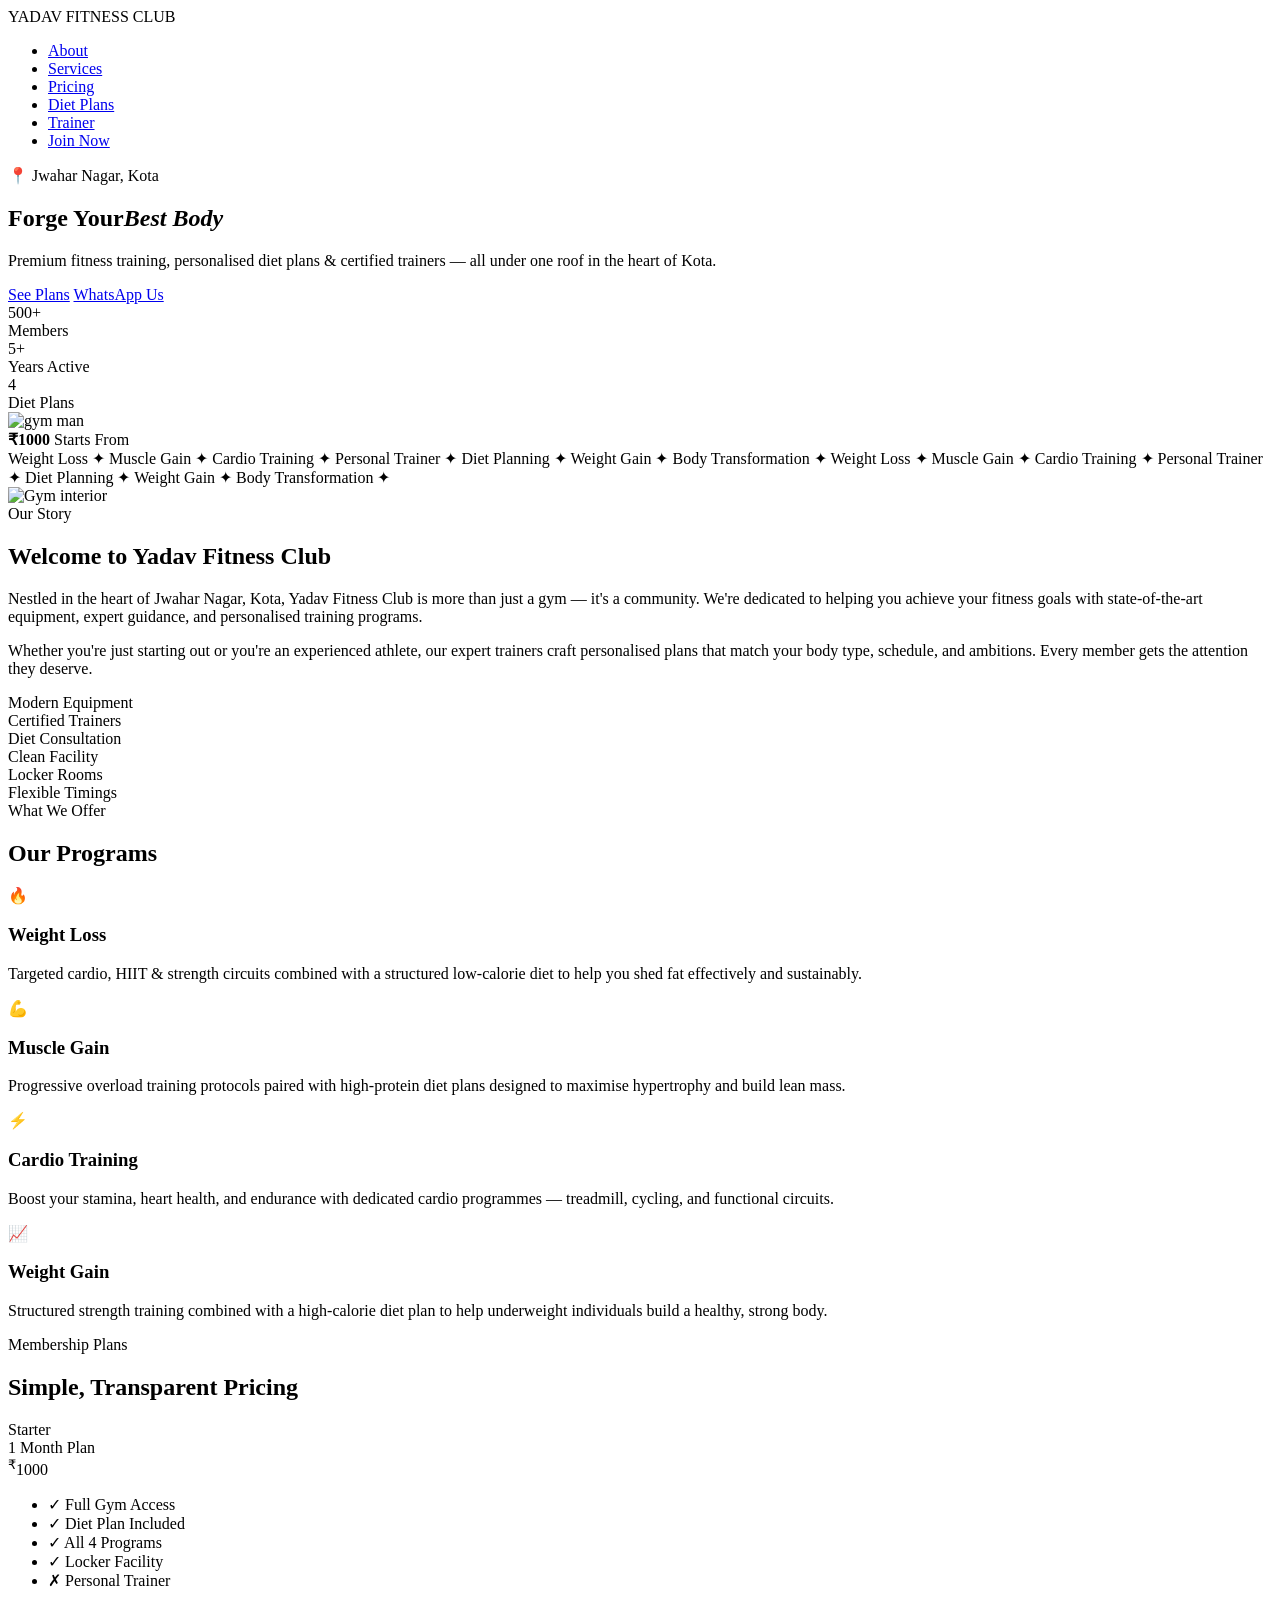
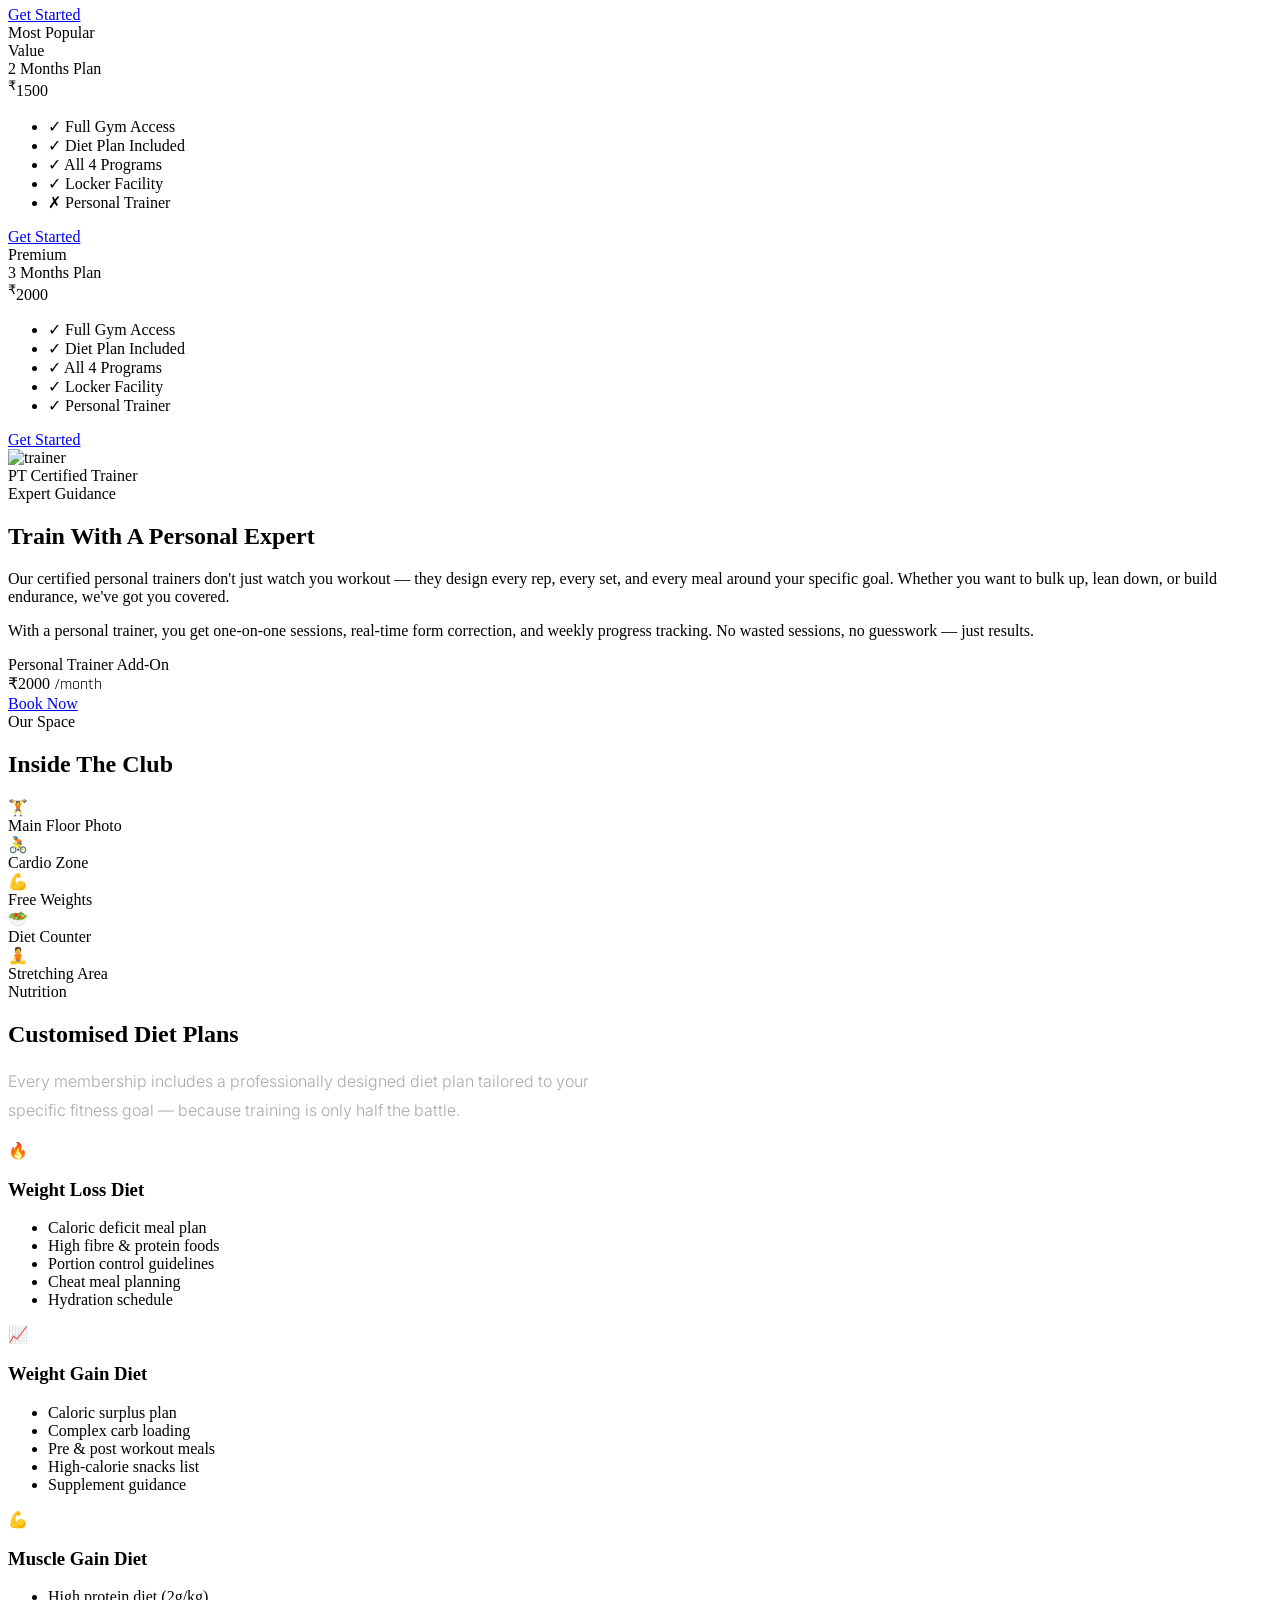
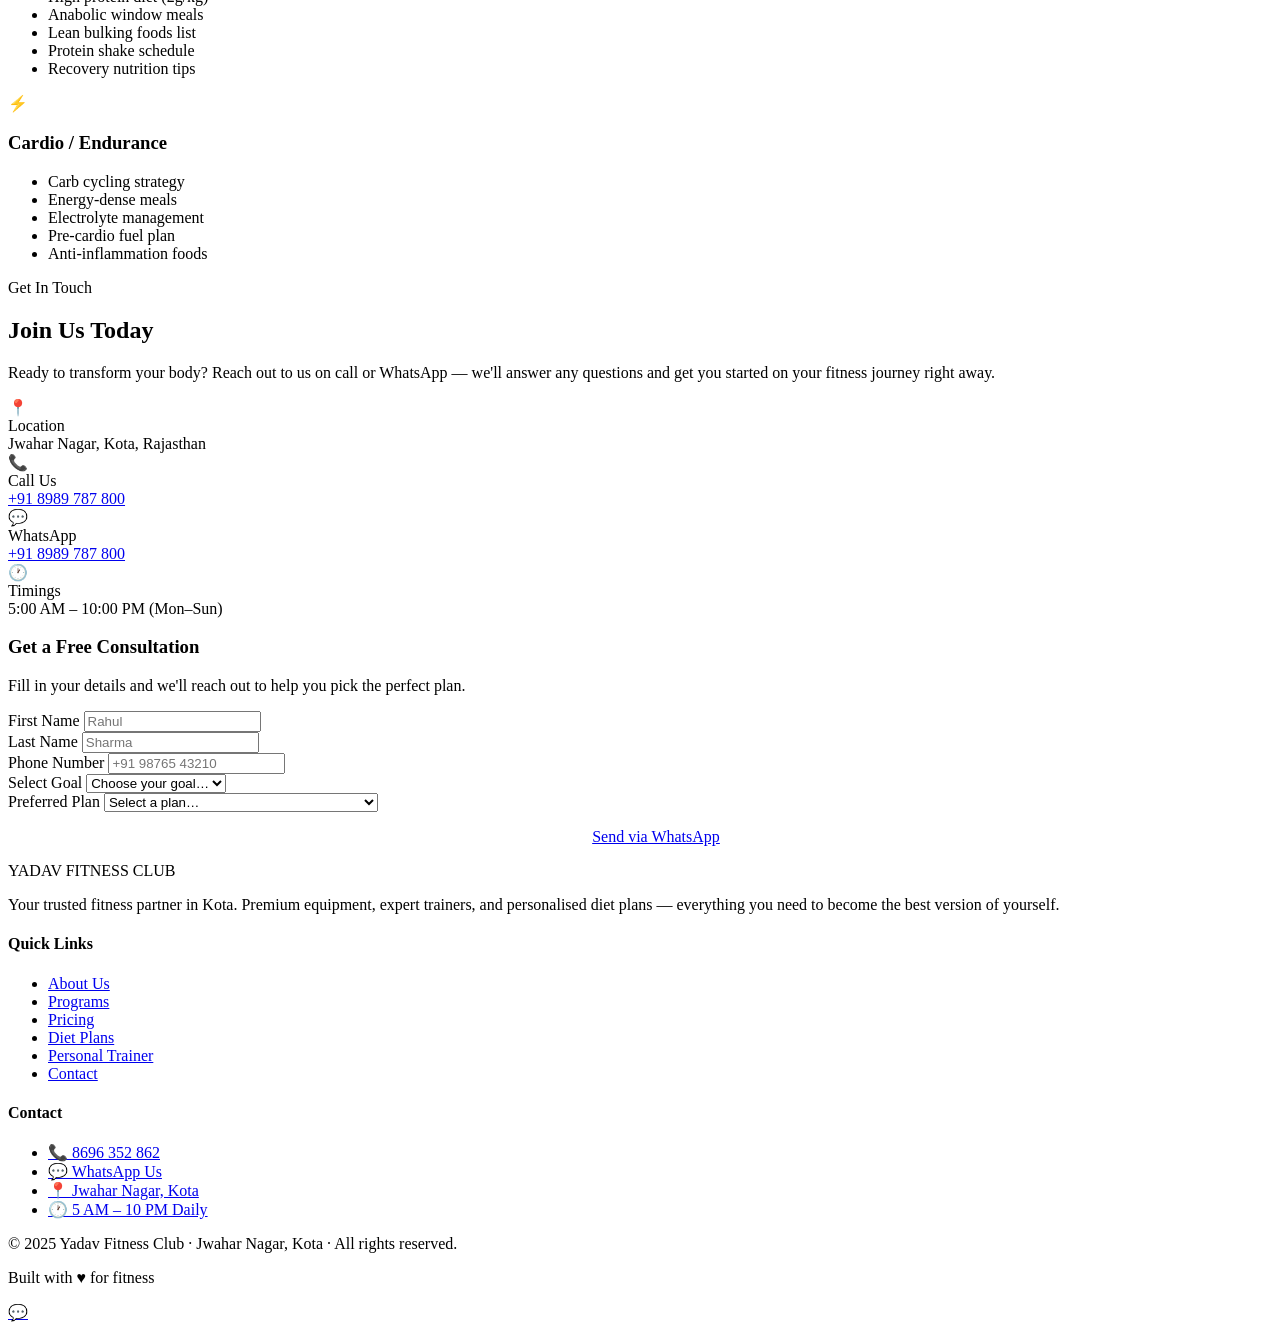
==== index.html @ 01979842 "Rename gym2/index.html to index.html" ====
<!DOCTYPE html>
<html lang="en">

<head>
    <meta charset="UTF-8" />
    <meta name="viewport" content="width=device-width, initial-scale=1.0" />
    <title>Yadav Fitness Club – Jwahar Nagar, Kota</title>
    <link
        href="https://fonts.googleapis.com/css2?family=Bebas+Neue&family=Rajdhani:wght@400;500;600;700&family=Inter:wght@300;400;500&display=swap"
        rel="stylesheet" />
    <link rel="stylesheet" href="style.css">
</head>

<body>

    <!-- NAV -->
    <nav>
        <div class="logo">YADAV <span>FITNESS</span> CLUB</div>
        <ul>
            <li><a href="#about">About</a></li>
            <li><a href="#services">Services</a></li>
            <li><a href="#pricing">Pricing</a></li>
            <li><a href="#diet">Diet Plans</a></li>
            <li><a href="#trainer">Trainer</a></li>
            <li><a href="#contact" class="nav-cta">Join Now</a></li>
        </ul>
    </nav>

    <!-- HERO -->
    <section id="hero">
        <div class="hero-bg"></div>
        <div class="hero-grid-lines"></div>

        <div class="hero-left">
            <div class="hero-tag">📍 Jwahar Nagar, Kota</div>
            <h1>Forge Your<em>Best Body</em></h1>
            <p class="hero-sub">Premium fitness training, personalised diet plans & certified trainers — all under one
                roof in the heart of Kota.</p>
            <div class="hero-btns">
                <a href="#pricing" class="btn-primary">See Plans</a>
                <a href="https://wa.me/918696352862" target="_blank" class="btn-ghost">WhatsApp Us</a>
            </div>
            <div class="hero-stats">
                <div>
                    <div class="stat-num">500+</div>
                    <div class="stat-label">Members</div>
                </div>
                <div>
                    <div class="stat-num">5+</div>
                    <div class="stat-label">Years Active</div>
                </div>
                <div>
                    <div class="stat-num">4</div>
                    <div class="stat-label">Diet Plans</div>
                </div>
            </div>
        </div>

        <div class="hero-right">
            <div class="hero-img-wrap">
                <div class="placeholder-img">
                    <!-- <div class="placeholder-icon">🏋️</div> -->
                    <div class="placeholder-text">
                        <img src="hero.jpg" alt="gym man">
                    </div>
                </div>
                <div class="img-badge">
                    <strong>₹1000</strong>
                    <span>Starts From</span>
                </div>
            </div>
        </div>
    </section>

    <!-- MARQUEE -->
    <div class="marquee-bar">
        <div class="marquee-inner">
            <span class="marquee-item">Weight Loss <span class="marquee-sep">✦</span></span>
            <span class="marquee-item">Muscle Gain <span class="marquee-sep">✦</span></span>
            <span class="marquee-item">Cardio Training <span class="marquee-sep">✦</span></span>
            <span class="marquee-item">Personal Trainer <span class="marquee-sep">✦</span></span>
            <span class="marquee-item">Diet Planning <span class="marquee-sep">✦</span></span>
            <span class="marquee-item">Weight Gain <span class="marquee-sep">✦</span></span>
            <span class="marquee-item">Body Transformation <span class="marquee-sep">✦</span></span>
            <!-- duplicate for seamless loop -->
            <span class="marquee-item">Weight Loss <span class="marquee-sep">✦</span></span>
            <span class="marquee-item">Muscle Gain <span class="marquee-sep">✦</span></span>
            <span class="marquee-item">Cardio Training <span class="marquee-sep">✦</span></span>
            <span class="marquee-item">Personal Trainer <span class="marquee-sep">✦</span></span>
            <span class="marquee-item">Diet Planning <span class="marquee-sep">✦</span></span>
            <span class="marquee-item">Weight Gain <span class="marquee-sep">✦</span></span>
            <span class="marquee-item">Body Transformation <span class="marquee-sep">✦</span></span>
        </div>
    </div>

    <!-- ABOUT -->
    <section id="about">
        <div class="about-grid">
            <div class="about-img">
                <div class="about-accent"></div>
                <div class="about-placeholder">
                    <!-- <div class="placeholder-icon">🏆</div> -->
                    <div class="placeholder-text">
                        <img src="int1.jpg" alt="Gym interior">
                    </div>
                </div>
            </div>
            <div class="about-text">
                <span class="section-tag">Our Story</span>
                <h2 class="section-title">Welcome to <span>Yadav</span> Fitness Club</h2>
                <div class="divider"></div>
                <p>Nestled in the heart of Jwahar Nagar, Kota, Yadav Fitness Club is more than just a gym — it's a
                    community. We're dedicated to helping you achieve your fitness goals with state-of-the-art
                    equipment, expert guidance, and personalised training programs.</p>
                <p>Whether you're just starting out or you're an experienced athlete, our expert trainers craft
                    personalised plans that match your body type, schedule, and ambitions. Every member gets the
                    attention they deserve.</p>
                <div class="about-features">
                    <div class="feature-item">
                        <div class="feature-dot"></div><span>Modern Equipment</span>
                    </div>
                    <div class="feature-item">
                        <div class="feature-dot"></div><span>Certified Trainers</span>
                    </div>
                    <div class="feature-item">
                        <div class="feature-dot"></div><span>Diet Consultation</span>
                    </div>
                    <div class="feature-item">
                        <div class="feature-dot"></div><span>Clean Facility</span>
                    </div>
                    <div class="feature-item">
                        <div class="feature-dot"></div><span>Locker Rooms</span>
                    </div>
                    <div class="feature-item">
                        <div class="feature-dot"></div><span>Flexible Timings</span>
                    </div>
                </div>
            </div>
        </div>
    </section>

    <!-- SERVICES -->
    <section id="services">
        <div class="services-header">
            <span class="section-tag">What We Offer</span>
            <h2 class="section-title">Our <span>Programs</span></h2>
            <div class="divider"></div>
        </div>
        <div class="services-grid">
            <div class="service-card">
                <div class="service-icon">🔥</div>
                <h3>Weight Loss</h3>
                <p>Targeted cardio, HIIT & strength circuits combined with a structured low-calorie diet to help you
                    shed fat effectively and sustainably.</p>
            </div>
            <div class="service-card">
                <div class="service-icon">💪</div>
                <h3>Muscle Gain</h3>
                <p>Progressive overload training protocols paired with high-protein diet plans designed to maximise
                    hypertrophy and build lean mass.</p>
            </div>
            <div class="service-card">
                <div class="service-icon">⚡</div>
                <h3>Cardio Training</h3>
                <p>Boost your stamina, heart health, and endurance with dedicated cardio programmes — treadmill,
                    cycling, and functional circuits.</p>
            </div>
            <div class="service-card">
                <div class="service-icon">📈</div>
                <h3>Weight Gain</h3>
                <p>Structured strength training combined with a high-calorie diet plan to help underweight individuals
                    build a healthy, strong body.</p>
            </div>
        </div>
    </section>

    <!-- PRICING -->
    <section id="pricing">
        <div class="pricing-header">
            <span class="section-tag">Membership Plans</span>
            <h2 class="section-title">Simple, <span>Transparent</span> Pricing</h2>
            <div class="divider"></div>
        </div>
        <div class="pricing-grid">

            <!-- 1 Month -->
            <div class="price-card">
                <div class="plan-name">Starter</div>
                <div class="plan-duration">1 Month Plan</div>
                <div class="plan-price"><sup>₹</sup>1000</div>
                <div class="plan-divider"></div>
                <ul class="plan-features">
                    <li><span class="check">✓</span> Full Gym Access</li>
                    <li><span class="check">✓</span> Diet Plan Included</li>
                    <li><span class="check">✓</span> All 4 Programs</li>
                    <li><span class="check">✓</span> Locker Facility</li>
                    <li><span class="cross">✗</span> Personal Trainer</li>
                </ul>
                <a href="https://wa.me/918696352862?text=Hi%2C%20I%20want%20to%20join%20the%201%20Month%20plan"
                    target="_blank" class="plan-btn plan-btn-ghost">Get Started</a>
            </div>

            <!-- 2 Months - Featured -->
            <div class="price-card featured">
                <div class="popular-badge">Most Popular</div>
                <div class="plan-name">Value</div>
                <div class="plan-duration">2 Months Plan</div>
                <div class="plan-price"><sup>₹</sup>1500</div>
                <div class="plan-divider"></div>
                <ul class="plan-features">
                    <li><span class="check">✓</span> Full Gym Access</li>
                    <li><span class="check">✓</span> Diet Plan Included</li>
                    <li><span class="check">✓</span> All 4 Programs</li>
                    <li><span class="check">✓</span> Locker Facility</li>
                    <li><span class="cross">✗</span> Personal Trainer</li>
                </ul>
                <a href="https://wa.me/918696352862?text=Hi%2C%20I%20want%20to%20join%20the%202%20Month%20plan"
                    target="_blank" class="plan-btn plan-btn-primary">Get Started</a>
            </div>

            <!-- 3 Months -->
            <div class="price-card">
                <div class="plan-name">Premium</div>
                <div class="plan-duration">3 Months Plan</div>
                <div class="plan-price"><sup>₹</sup>2000</div>
                <div class="plan-divider"></div>
                <ul class="plan-features">
                    <li><span class="check">✓</span> Full Gym Access</li>
                    <li><span class="check">✓</span> Diet Plan Included</li>
                    <li><span class="check">✓</span> All 4 Programs</li>
                    <li><span class="check">✓</span> Locker Facility</li>
                    <li><span class="check">✓</span> Personal Trainer</li>
                </ul>
                <a href="https://wa.me/918696352862?text=Hi%2C%20I%20want%20to%20join%20the%203%20Month%20plan"
                    target="_blank" class="plan-btn plan-btn-ghost">Get Started</a>
            </div>

        </div>
    </section>

    <!-- TRAINER -->
    <section id="trainer">
        <div class="trainer-grid">
            <div>
                <div class="trainer-placeholder">
                    <!-- <div class="placeholder-icon">👤</div> -->
                    <div class="placeholder-text">
                        <img src="trainer1.jpg" alt="trainer">
                    </div>
                    <div class="trainer-badge">
                        <span class="num">PT</span>
                        <span class="lbl">Certified Trainer</span>
                    </div>
                </div>
            </div>
            <div class="trainer-info">
                <span class="section-tag">Expert Guidance</span>
                <h2 class="section-title">Train With A <span>Personal</span> Expert</h2>
                <div class="divider"></div>
                <p>Our certified personal trainers don't just watch you workout — they design every rep, every set, and
                    every meal around your specific goal. Whether you want to bulk up, lean down, or build endurance,
                    we've got you covered.</p>
                <p>With a personal trainer, you get one-on-one sessions, real-time form correction, and weekly progress
                    tracking. No wasted sessions, no guesswork — just results.</p>
                <div class="trainer-price-box">
                    <div>
                        <div class="lbl">Personal Trainer Add-On</div>
                        <div class="price">₹2000 <span
                                style="font-size:1rem;color:var(--muted);font-family:'Rajdhani'">/month</span></div>
                    </div>
                    <a href="https://wa.me/918696352862?text=Hi%2C%20I%20want%20a%20personal%20trainer" target="_blank"
                        class="btn-primary">Book Now</a>
                </div>
            </div>
        </div>
    </section>

    <!-- GALLERY -->
    <section id="gallery">
        <div class="gallery-header">
            <span class="section-tag">Our Space</span>
            <h2 class="section-title">Inside The <span>Club</span></h2>
            <div class="divider"></div>
        </div>
        <div class="gallery-grid">
            <div class="gallery-item">
                <div class="gallery-overlay"></div>
                <div class="placeholder-icon">🏋️</div>
                <div class="placeholder-text">Main Floor Photo</div>
            </div>
            <div class="gallery-item">
                <div class="placeholder-icon">🚴</div>
                <div class="placeholder-text">Cardio Zone</div>
            </div>
            <div class="gallery-item">
                <div class="placeholder-icon">💪</div>
                <div class="placeholder-text">Free Weights</div>
            </div>
            <div class="gallery-item">
                <div class="placeholder-icon">🥗</div>
                <div class="placeholder-text">Diet Counter</div>
            </div>
            <div class="gallery-item">
                <div class="placeholder-icon">🧘</div>
                <div class="placeholder-text">Stretching Area</div>
            </div>
        </div>
    </section>

    <!-- DIET PLANS -->
    <section id="diet">
        <span class="section-tag">Nutrition</span>
        <h2 class="section-title">Customised <span>Diet Plans</span></h2>
        <div class="divider"></div>
        <p style="font-family:'Inter';font-weight:300;color:#aaa;max-width:600px;line-height:1.8;">Every membership
            includes a professionally designed diet plan tailored to your specific fitness goal — because training is
            only half the battle.</p>
        <div class="diet-grid">
            <div class="diet-card">
                <div class="diet-icon">🔥</div>
                <h3>Weight Loss Diet</h3>
                <ul>
                    <li>Caloric deficit meal plan</li>
                    <li>High fibre & protein foods</li>
                    <li>Portion control guidelines</li>
                    <li>Cheat meal planning</li>
                    <li>Hydration schedule</li>
                </ul>
            </div>
            <div class="diet-card">
                <div class="diet-icon">📈</div>
                <h3>Weight Gain Diet</h3>
                <ul>
                    <li>Caloric surplus plan</li>
                    <li>Complex carb loading</li>
                    <li>Pre & post workout meals</li>
                    <li>High-calorie snacks list</li>
                    <li>Supplement guidance</li>
                </ul>
            </div>
            <div class="diet-card">
                <div class="diet-icon">💪</div>
                <h3>Muscle Gain Diet</h3>
                <ul>
                    <li>High protein diet (2g/kg)</li>
                    <li>Anabolic window meals</li>
                    <li>Lean bulking foods list</li>
                    <li>Protein shake schedule</li>
                    <li>Recovery nutrition tips</li>
                </ul>
            </div>
            <div class="diet-card">
                <div class="diet-icon">⚡</div>
                <h3>Cardio / Endurance</h3>
                <ul>
                    <li>Carb cycling strategy</li>
                    <li>Energy-dense meals</li>
                    <li>Electrolyte management</li>
                    <li>Pre-cardio fuel plan</li>
                    <li>Anti-inflammation foods</li>
                </ul>
            </div>
        </div>
    </section>

    <!-- CONTACT -->
    <section id="contact">
        <div class="contact-grid">
            <div class="contact-info">
                <span class="section-tag">Get In Touch</span>
                <h2 class="section-title">Join Us <span>Today</span></h2>
                <div class="divider"></div>
                <p>Ready to transform your body? Reach out to us on call or WhatsApp — we'll answer any questions and
                    get you started on your fitness journey right away.</p>
                <div class="contact-items">
                    <div class="contact-item">
                        <div class="contact-icon-box">📍</div>
                        <div class="contact-item-text">
                            <div class="label">Location</div>
                            <div class="value">Jwahar Nagar, Kota, Rajasthan</div>
                        </div>
                    </div>
                    <div class="contact-item">
                        <div class="contact-icon-box">📞</div>
                        <div class="contact-item-text">
                            <div class="label">Call Us</div>
                            <div class="value"><a href="tel:+918696352862">+91 8989 787 800</a></div>
                        </div>
                    </div>
                    <div class="contact-item">
                        <div class="contact-icon-box">💬</div>
                        <div class="contact-item-text">
                            <div class="label">WhatsApp</div>
                            <div class="value"><a href="https://wa.me/918696352862" target="_blank">+91 8989 787 800</a>
                            </div>
                        </div>
                    </div>
                    <div class="contact-item">
                        <div class="contact-icon-box">🕐</div>
                        <div class="contact-item-text">
                            <div class="label">Timings</div>
                            <div class="value">5:00 AM – 10:00 PM (Mon–Sun)</div>
                        </div>
                    </div>
                </div>
            </div>

            <div class="cta-box">
                <h3>Get a Free Consultation</h3>
                <p>Fill in your details and we'll reach out to help you pick the perfect plan.</p>
                <div class="form-row">
                    <div class="form-group">
                        <label>First Name</label>
                        <input type="text" placeholder="Rahul" />
                    </div>
                    <div class="form-group">
                        <label>Last Name</label>
                        <input type="text" placeholder="Sharma" />
                    </div>
                </div>
                <div class="form-group">
                    <label>Phone Number</label>
                    <input type="tel" placeholder="+91 98765 43210" />
                </div>
                <div class="form-group">
                    <label>Select Goal</label>
                    <select>
                        <option value="">Choose your goal…</option>
                        <option>Weight Loss</option>
                        <option>Weight Gain</option>
                        <option>Muscle Gain</option>
                        <option>Cardio / Endurance</option>
                        <option>General Fitness</option>
                    </select>
                </div>
                <div class="form-group">
                    <label>Preferred Plan</label>
                    <select>
                        <option value="">Select a plan…</option>
                        <option>1 Month — ₹1000</option>
                        <option>2 Months — ₹1500</option>
                        <option>3 Months — ₹2000 (with Personal Trainer)</option>
                    </select>
                </div>
                <a href="https://wa.me/918696352862?text=Hi%2C%20I%20want%20a%20free%20consultation%20at%20Yadav%20Fitness%20Club"
                    target="_blank" class="btn-primary"
                    style="width:100%;text-align:center;display:block;padding:16px;">Send via WhatsApp</a>
            </div>
        </div>
    </section>

    <!-- FOOTER -->
    <footer>
        <div class="footer-grid">
            <div class="footer-brand">
                <span class="logo">YADAV <span>FITNESS</span> CLUB</span>
                <p>Your trusted fitness partner in Kota. Premium equipment, expert trainers, and personalised diet plans
                    — everything you need to become the best version of yourself.</p>
            </div>
            <div class="footer-col">
                <h4>Quick Links</h4>
                <ul>
                    <li><a href="#about">About Us</a></li>
                    <li><a href="#services">Programs</a></li>
                    <li><a href="#pricing">Pricing</a></li>
                    <li><a href="#diet">Diet Plans</a></li>
                    <li><a href="#trainer">Personal Trainer</a></li>
                    <li><a href="#contact">Contact</a></li>
                </ul>
            </div>
            <div class="footer-col">
                <h4>Contact</h4>
                <ul>
                    <li><a href="tel:+918696352862">📞 8696 352 862</a></li>
                    <li><a href="https://wa.me/918696352862" target="_blank">💬 WhatsApp Us</a></li>
                    <li><a href="#">📍 Jwahar Nagar, Kota</a></li>
                    <li><a href="#">🕐 5 AM – 10 PM Daily</a></li>
                </ul>
            </div>
        </div>
        <div class="footer-bottom">
            <p>© 2025 Yadav Fitness Club · Jwahar Nagar, Kota · All rights reserved.</p>
            <p>Built with <span>♥</span> for fitness</p>
        </div>
    </footer>

    <!-- WhatsApp Float Button -->
    <a href="https://wa.me/918696352862" target="_blank" class="whatsapp-btn" title="Chat on WhatsApp">💬</a>

</body>

</html>
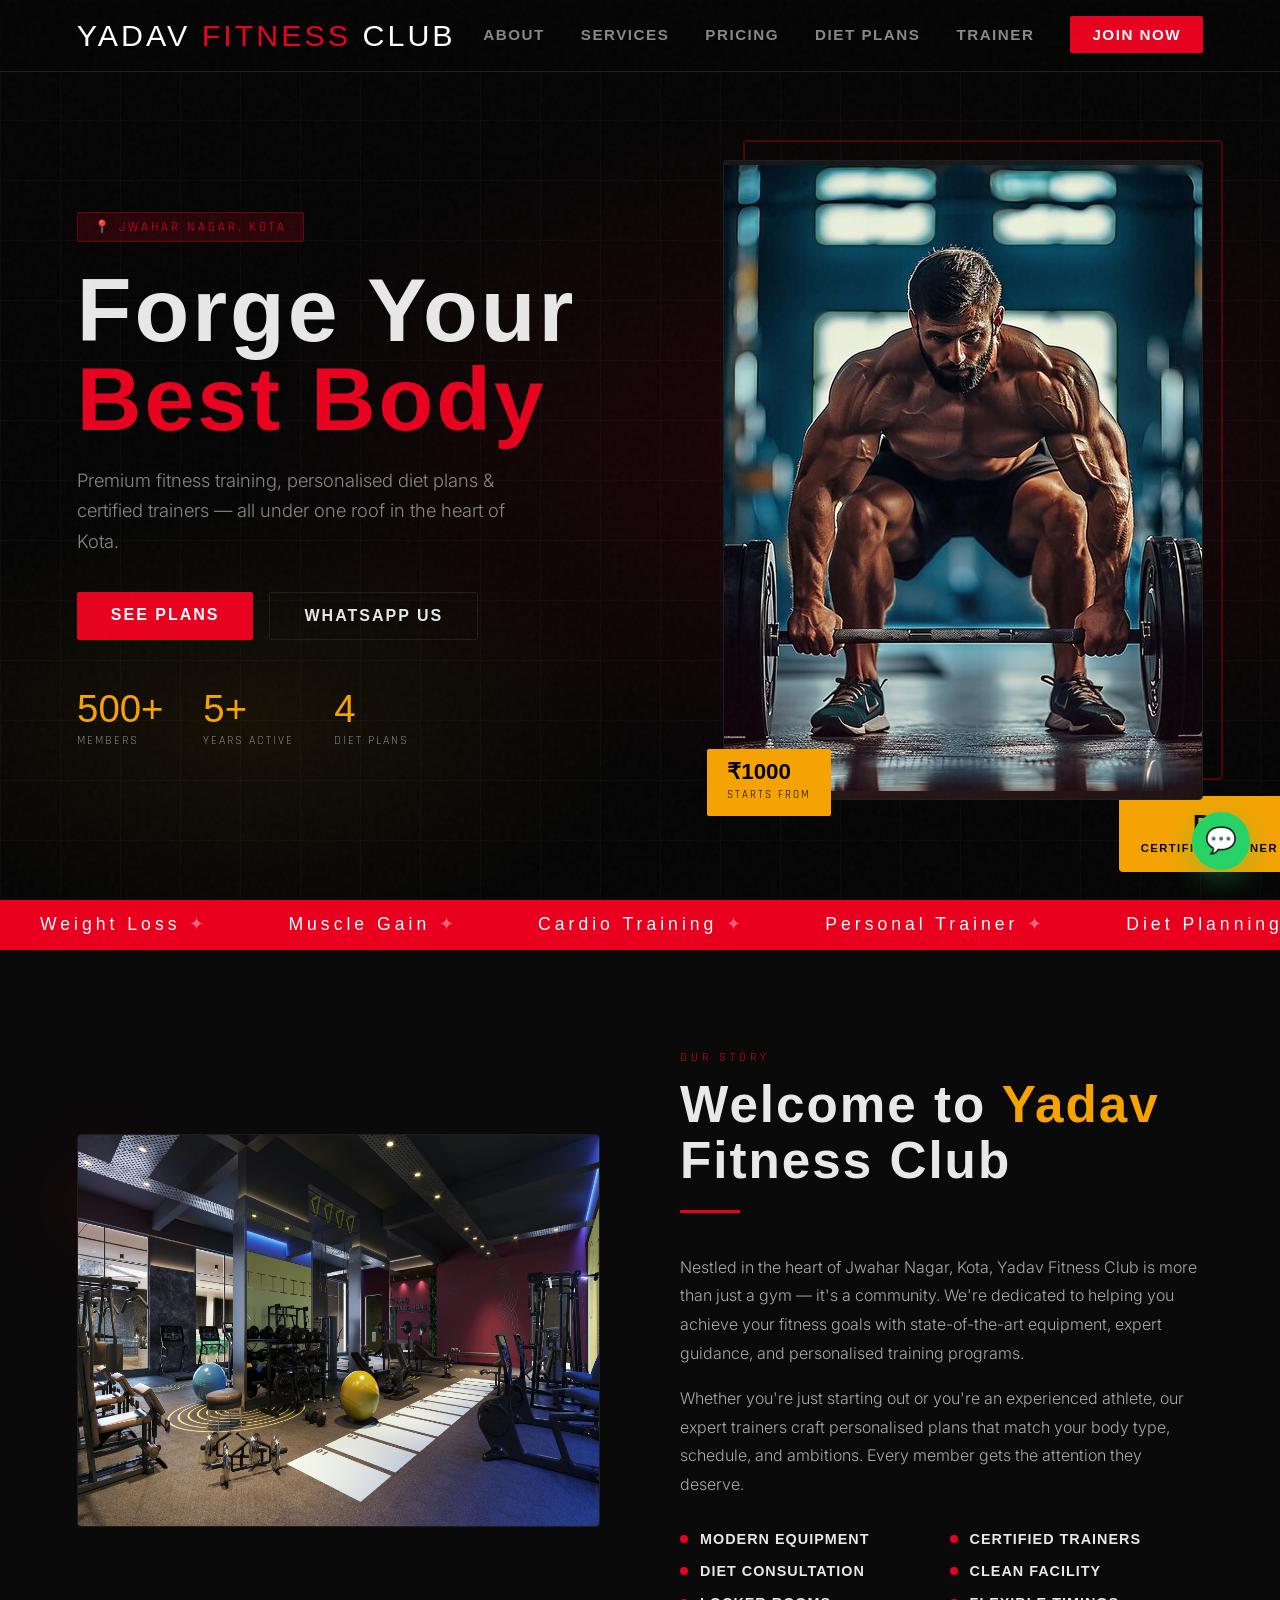
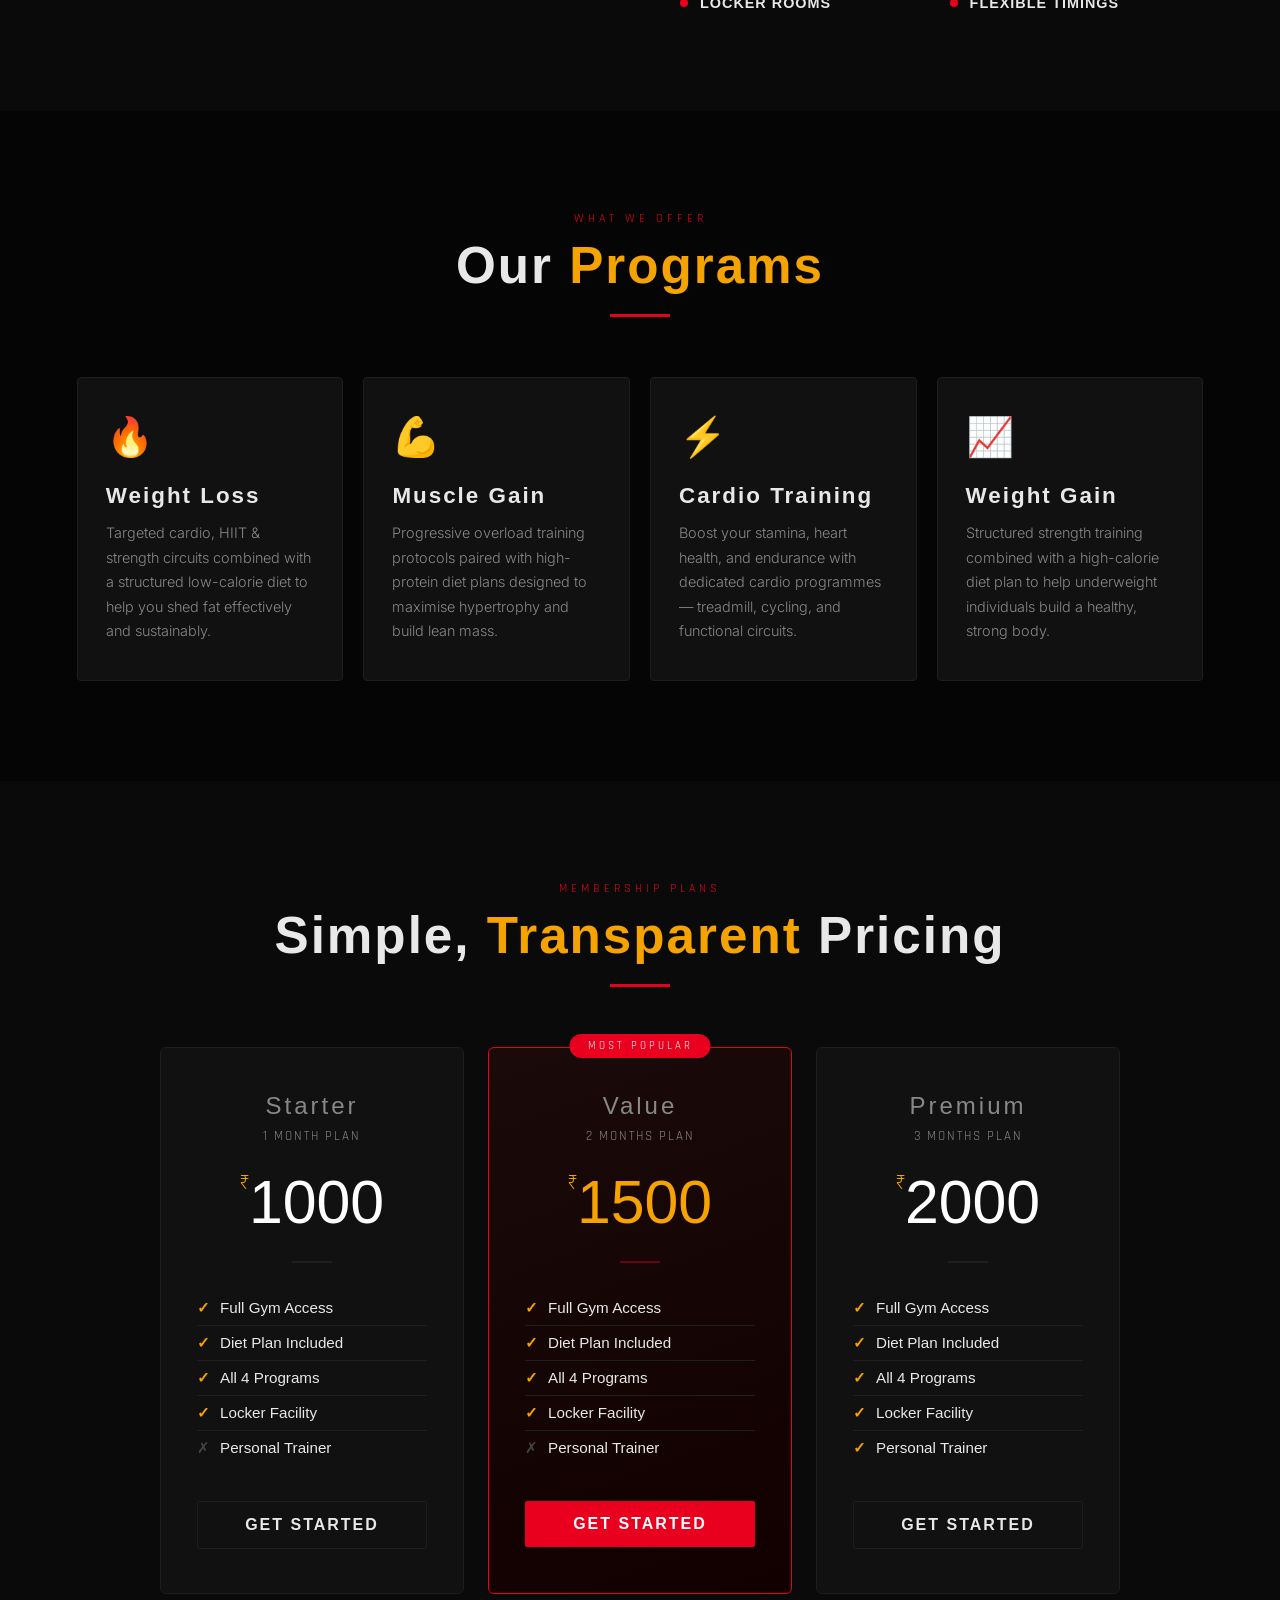
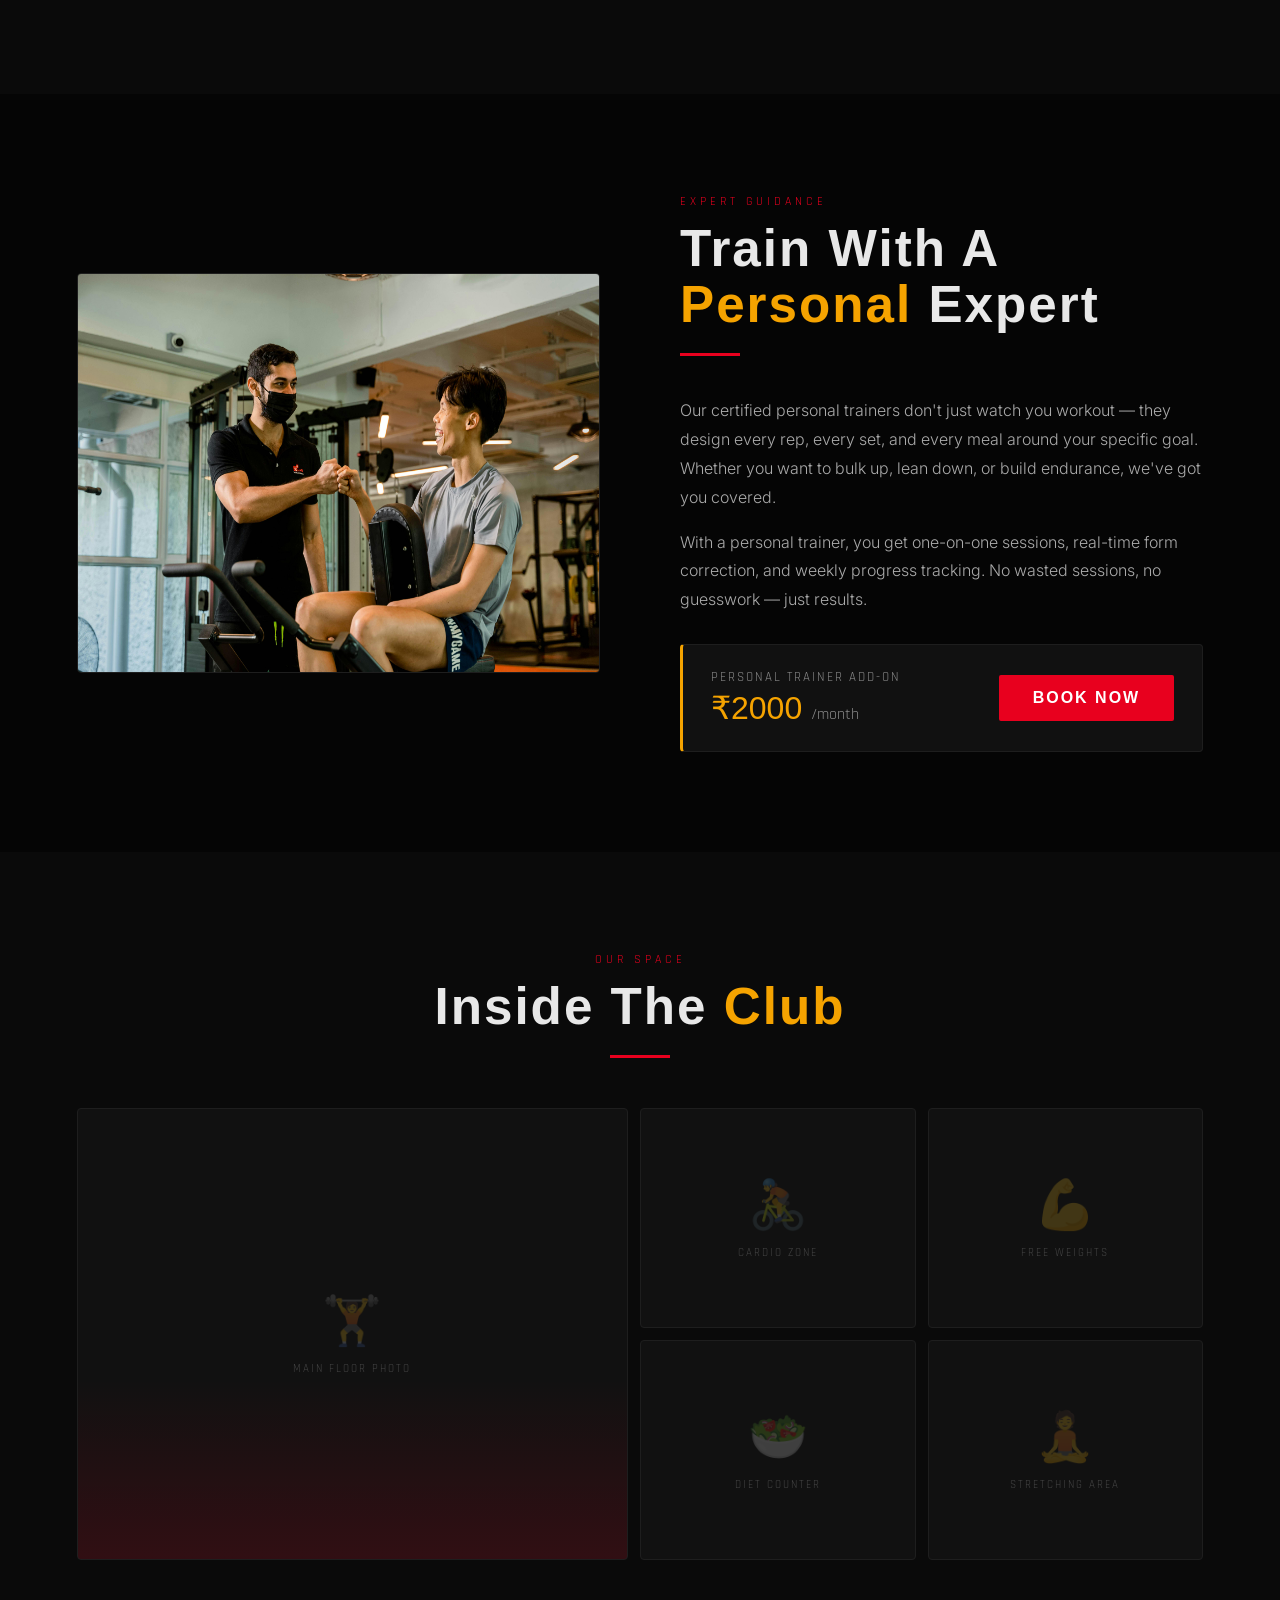
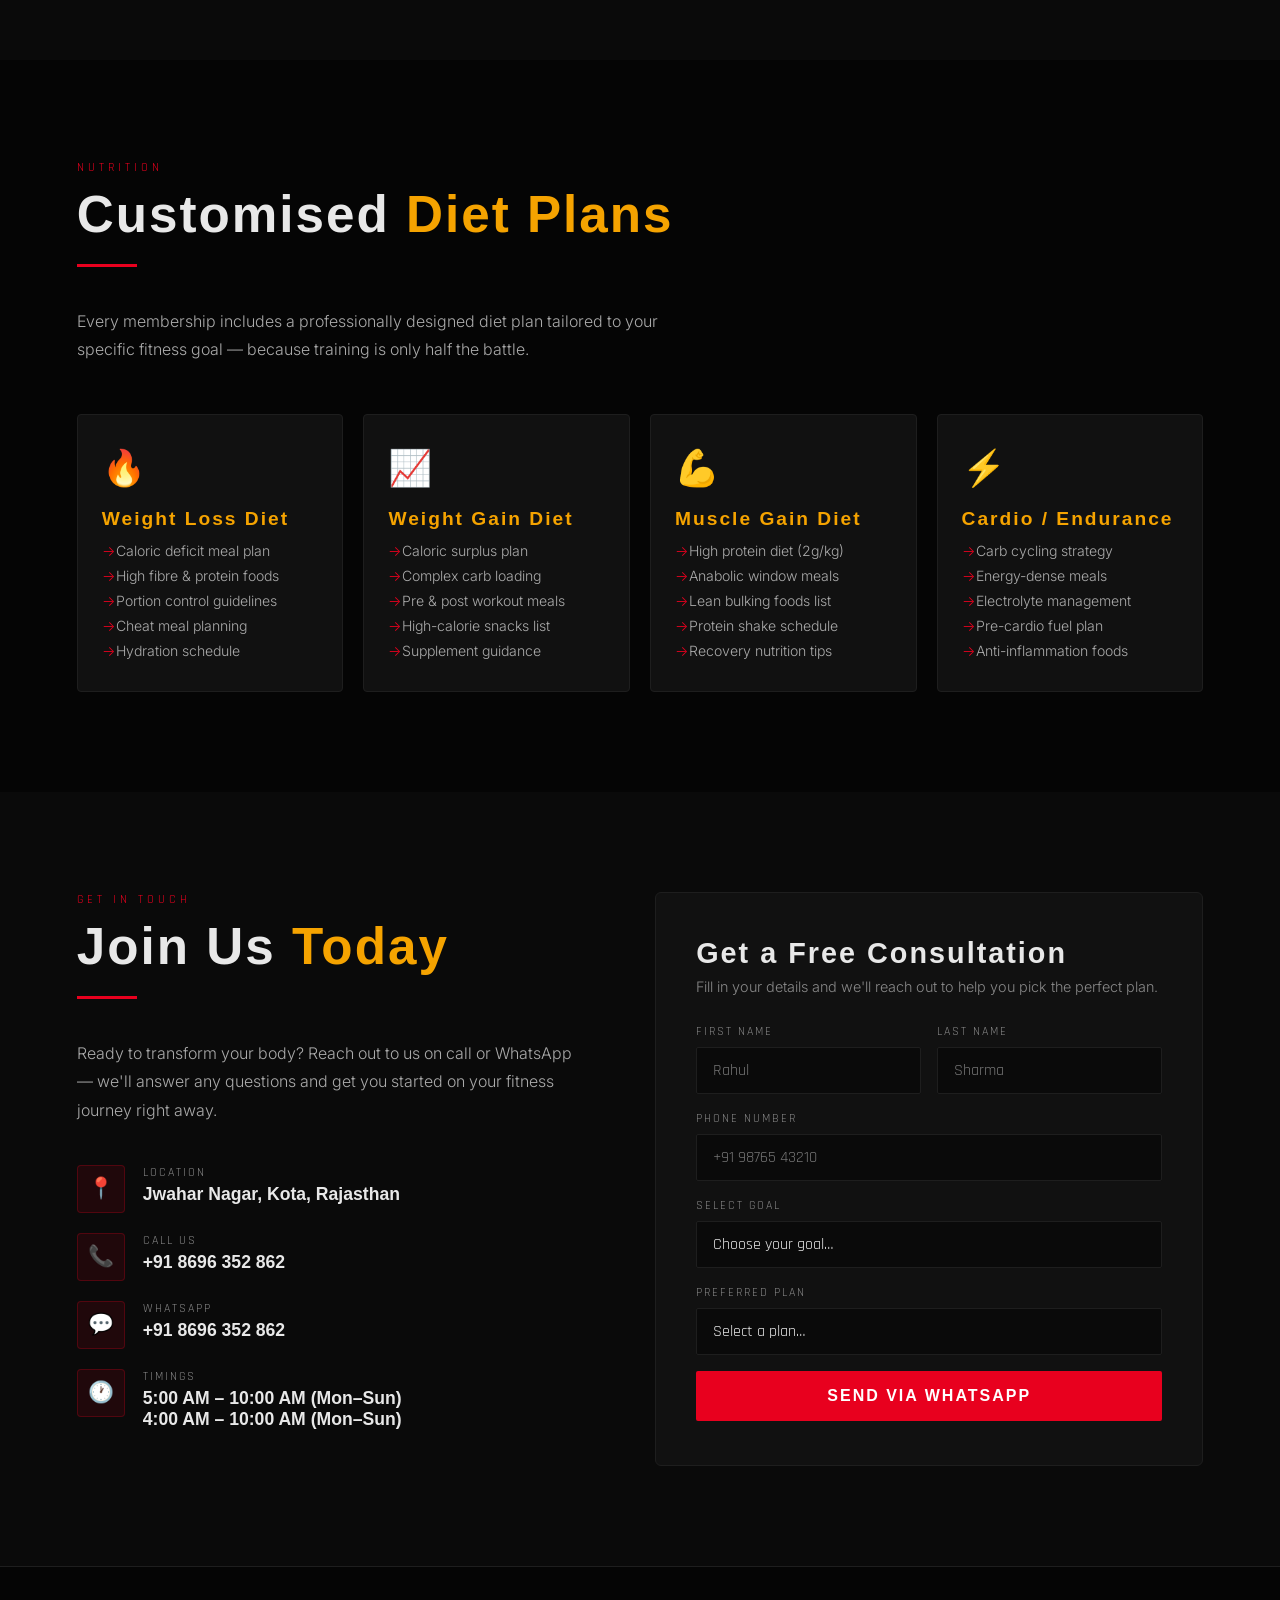
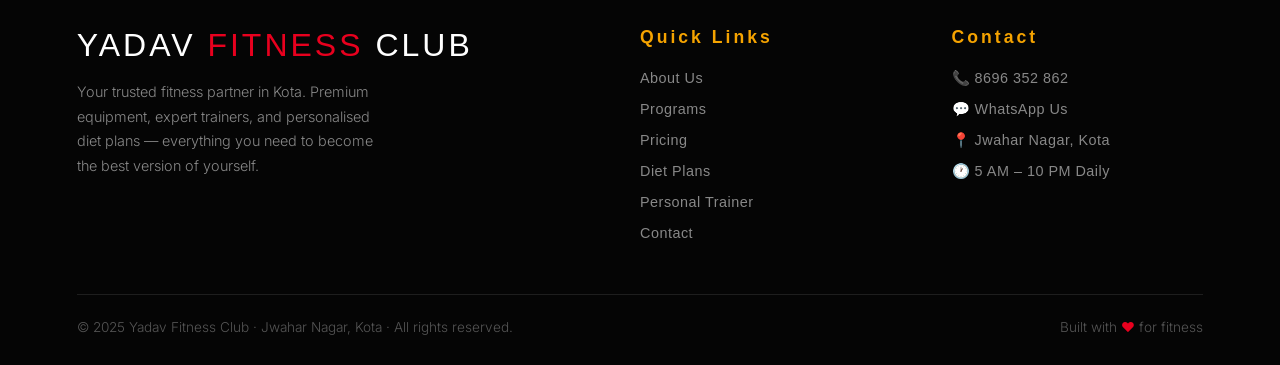
==== commit 369358f3: "Update index.html" ====
--- a/index.html
+++ b/index.html
@@ -384,14 +384,14 @@
                         <div class="contact-icon-box">📞</div>
                         <div class="contact-item-text">
                             <div class="label">Call Us</div>
-                            <div class="value"><a href="tel:+918696352862">+91 8989 787 800</a></div>
+                            <div class="value"><a href="tel:+918696352862">+91 8696 352 862</a></div>
                         </div>
                     </div>
                     <div class="contact-item">
                         <div class="contact-icon-box">💬</div>
                         <div class="contact-item-text">
                             <div class="label">WhatsApp</div>
-                            <div class="value"><a href="https://wa.me/918696352862" target="_blank">+91 8989 787 800</a>
+                            <div class="value"><a href="https://wa.me/918696352862" target="_blank">+91 8696 352 862</a>
                             </div>
                         </div>
                     </div>
@@ -399,7 +399,8 @@
                         <div class="contact-icon-box">🕐</div>
                         <div class="contact-item-text">
                             <div class="label">Timings</div>
-                            <div class="value">5:00 AM – 10:00 PM (Mon–Sun)</div>
+                            <div class="value">5:00 AM – 10:00 AM (Mon–Sun)</div>
+                            <div class="value">4:00 AM – 10:00 AM (Mon–Sun)</div>
                         </div>
                     </div>
                 </div>
--- a/style.css
+++ b/style.css
@@ -0,0 +1,1251 @@
+:root {
+    --red: #e8001e;
+    --gold: #f5a300;
+    --dark: #0a0a0a;
+    --darker: #050505;
+    --card: #111111;
+    --border: #1e1e1e;
+    --text: #e8e8e8;
+    --muted: #888;
+}
+
+*,
+*::before,
+*::after {
+    box-sizing: border-box;
+    margin: 0;
+    padding: 0;
+}
+
+html {
+    scroll-behavior: smooth;
+}
+
+body {
+    font-family: 'Rajdhani', sans-serif;
+    background: var(--darker);
+    color: var(--text);
+    overflow-x: hidden;
+}
+
+/* ─── NOISE OVERLAY ─── */
+body::before {
+    content: '';
+    position: fixed;
+    inset: 0;
+    background-image: url("data:image/svg+xml,%3Csvg viewBox='0 0 200 200' xmlns='http://www.w3.org/2000/svg'%3E%3Cfilter id='n'%3E%3CfeTurbulence type='fractalNoise' baseFrequency='0.85' numOctaves='4' stitchTiles='stitch'/%3E%3C/filter%3E%3Crect width='100%25' height='100%25' filter='url(%23n)' opacity='1'/%3E%3C/svg%3E");
+    opacity: .03;
+    pointer-events: none;
+    z-index: 9999;
+}
+
+/* ─── NAVBAR ─── */
+nav {
+    position: fixed;
+    top: 0;
+    width: 100%;
+    z-index: 100;
+    display: flex;
+    align-items: center;
+    justify-content: space-between;
+    padding: 18px 6%;
+    background: rgba(5, 5, 5, .85);
+    backdrop-filter: blur(14px);
+    border-bottom: 1px solid var(--border);
+}
+
+.logo {
+    font-family: 'Bebas Neue', sans-serif;
+    font-size: 1.9rem;
+    letter-spacing: 3px;
+    color: #fff;
+}
+
+.logo span {
+    color: var(--red);
+}
+
+nav ul {
+    list-style: none;
+    display: flex;
+    gap: 36px;
+}
+
+nav ul a {
+    color: var(--muted);
+    text-decoration: none;
+    font-weight: 600;
+    font-size: .95rem;
+    letter-spacing: 1.5px;
+    text-transform: uppercase;
+    transition: color .25s;
+}
+
+nav ul a:hover {
+    color: var(--gold);
+}
+
+.nav-cta {
+    background: var(--red);
+    color: #fff !important;
+    padding: 10px 22px;
+    border-radius: 2px;
+}
+
+.nav-cta:hover {
+    background: #c2001a;
+    color: #fff !important;
+}
+
+/* ─── HERO ─── */
+#hero {
+    min-height: 100vh;
+    display: grid;
+    grid-template-columns: 1fr 1fr;
+    align-items: center;
+    padding: 120px 6% 60px;
+    position: relative;
+    overflow: hidden;
+}
+
+.hero-bg {
+    position: absolute;
+    inset: 0;
+    background:
+        radial-gradient(ellipse 80% 60% at 70% 50%, rgba(232, 0, 30, .12) 0%, transparent 65%),
+        radial-gradient(ellipse 50% 40% at 20% 80%, rgba(245, 163, 0, .07) 0%, transparent 60%),
+        var(--darker);
+}
+
+.hero-grid-lines {
+    position: absolute;
+    inset: 0;
+    background-image:
+        linear-gradient(rgba(255, 255, 255, .025) 1px, transparent 1px),
+        linear-gradient(90deg, rgba(255, 255, 255, .025) 1px, transparent 1px);
+    background-size: 60px 60px;
+}
+
+.hero-left {
+    position: relative;
+    z-index: 2;
+}
+
+.hero-tag {
+    display: inline-block;
+    background: rgba(232, 0, 30, .15);
+    border: 1px solid rgba(232, 0, 30, .35);
+    color: var(--red);
+    font-size: .8rem;
+    letter-spacing: 3px;
+    text-transform: uppercase;
+    padding: 6px 16px;
+    border-radius: 2px;
+    margin-bottom: 24px;
+    animation: fadeUp .7s ease both;
+}
+
+h1 {
+    font-family: 'Bebas Neue', sans-serif;
+    font-size: clamp(3.5rem, 7vw, 6rem);
+    line-height: 1;
+    letter-spacing: 3px;
+    animation: fadeUp .7s .1s ease both;
+}
+
+h1 em {
+    font-style: normal;
+    color: var(--red);
+    display: block;
+}
+
+.hero-sub {
+    margin-top: 20px;
+    font-size: 1.15rem;
+    color: var(--muted);
+    max-width: 440px;
+    line-height: 1.65;
+    font-family: 'Inter', sans-serif;
+    font-weight: 300;
+    animation: fadeUp .7s .2s ease both;
+}
+
+.hero-btns {
+    display: flex;
+    gap: 16px;
+    margin-top: 36px;
+    animation: fadeUp .7s .3s ease both;
+}
+
+.btn-primary {
+    background: var(--red);
+    color: #fff;
+    padding: 14px 34px;
+    font-family: 'Rajdhani', sans-serif;
+    font-weight: 700;
+    font-size: 1rem;
+    letter-spacing: 2px;
+    text-transform: uppercase;
+    border: none;
+    border-radius: 2px;
+    cursor: pointer;
+    text-decoration: none;
+    display: inline-block;
+    transition: background .2s, transform .2s;
+}
+
+.btn-primary:hover {
+    background: #c2001a;
+    transform: translateY(-2px);
+}
+
+.btn-ghost {
+    border: 1px solid var(--border);
+    color: var(--text);
+    padding: 14px 34px;
+    font-family: 'Rajdhani', sans-serif;
+    font-weight: 700;
+    font-size: 1rem;
+    letter-spacing: 2px;
+    text-transform: uppercase;
+    border-radius: 2px;
+    cursor: pointer;
+    text-decoration: none;
+    display: inline-block;
+    transition: border-color .2s, color .2s, transform .2s;
+}
+
+.btn-ghost:hover {
+    border-color: var(--gold);
+    color: var(--gold);
+    transform: translateY(-2px);
+}
+
+.hero-stats {
+    display: flex;
+    gap: 40px;
+    margin-top: 50px;
+    animation: fadeUp .7s .4s ease both;
+}
+
+.stat-num {
+    font-family: 'Bebas Neue', sans-serif;
+    font-size: 2.4rem;
+    color: var(--gold);
+    line-height: 1;
+}
+
+.stat-label {
+    font-size: .78rem;
+    letter-spacing: 2px;
+    color: var(--muted);
+    text-transform: uppercase;
+    margin-top: 4px;
+}
+
+/* Hero right – image placeholder */
+.hero-right {
+    position: relative;
+    z-index: 2;
+    display: flex;
+    justify-content: flex-end;
+    animation: fadeIn 1s .3s ease both;
+}
+
+.hero-img-wrap {
+    position: relative;
+    width: 480px;
+    max-width: 100%;
+}
+
+.hero-img-wrap::before {
+    content: '';
+    position: absolute;
+    top: -20px;
+    right: -20px;
+    width: 100%;
+    height: 100%;
+    border: 2px solid rgba(232, 0, 30, .3);
+    border-radius: 4px;
+    z-index: 0;
+}
+
+.placeholder-img {
+    width: 100%;
+    aspect-ratio: 3/4;
+    border-radius: 4px;
+    display: flex;
+    flex-direction: column;
+    align-items: center;
+    justify-content: center;
+    gap: 12px;
+    position: relative;
+    z-index: 1;
+    background: linear-gradient(135deg, #161616 0%, #1a1a1a 50%, #111 100%);
+    border: 1px solid var(--border);
+    overflow: hidden;
+}
+
+.placeholder-img::after {
+    content: '';
+    position: absolute;
+    inset: 0;
+    background: linear-gradient(180deg, transparent 50%, rgba(232, 0, 30, .08) 100%);
+}
+
+.placeholder-icon {
+    font-size: 4rem;
+    opacity: .3;
+}
+
+.placeholder-text {
+    font-size: .85rem;
+    letter-spacing: 2px;
+    color: var(--muted);
+    text-transform: uppercase;
+}
+
+.img-badge {
+    position: absolute;
+    bottom: -16px;
+    left: -16px;
+    background: var(--gold);
+    color: #000;
+    padding: 12px 20px;
+    border-radius: 2px;
+    z-index: 2;
+}
+
+.img-badge strong {
+    font-family: 'Bebas Neue', sans-serif;
+    font-size: 1.4rem;
+    display: block;
+    line-height: 1;
+}
+
+.img-badge span {
+    font-size: .7rem;
+    letter-spacing: 2px;
+    text-transform: uppercase;
+}
+
+/* ─── MARQUEE ─── */
+.marquee-bar {
+    background: var(--red);
+    padding: 14px 0;
+    overflow: hidden;
+    white-space: nowrap;
+}
+
+.marquee-inner {
+    display: inline-flex;
+    animation: marquee 20s linear infinite;
+}
+
+.marquee-item {
+    font-family: 'Bebas Neue', sans-serif;
+    font-size: 1.1rem;
+    letter-spacing: 4px;
+    color: #fff;
+    padding: 0 40px;
+}
+
+.marquee-sep {
+    color: rgba(255, 255, 255, .4);
+}
+
+/* ─── SECTION COMMONS ─── */
+section {
+    padding: 100px 6%;
+}
+
+.section-tag {
+    font-size: .75rem;
+    letter-spacing: 4px;
+    color: var(--red);
+    text-transform: uppercase;
+    margin-bottom: 12px;
+    display: block;
+}
+
+.section-title {
+    font-family: 'Bebas Neue', sans-serif;
+    font-size: clamp(2.2rem, 4vw, 3.2rem);
+    letter-spacing: 2px;
+    line-height: 1.1;
+}
+
+.section-title span {
+    color: var(--gold);
+}
+
+.divider {
+    width: 60px;
+    height: 3px;
+    background: var(--red);
+    margin: 20px 0 40px;
+}
+
+/* ─── ABOUT ─── */
+#about {
+    background: var(--dark);
+}
+
+.about-grid {
+    display: grid;
+    grid-template-columns: 1fr 1fr;
+    gap: 80px;
+    align-items: center;
+}
+
+.about-img {
+    position: relative;
+}
+
+.about-placeholder img {
+    width: 100%;
+    aspect-ratio: 4/3;
+    background: linear-gradient(135deg, #161616, #1c1c1c);
+    border: 1px solid var(--border);
+    border-radius: 4px;
+    display: flex;
+    flex-direction: column;
+    align-items: center;
+    justify-content: center;
+    gap: 10px;
+}
+
+.about-placeholder .placeholder-icon {
+    font-size: 3.5rem;
+}
+
+.about-accent {
+    position: absolute;
+    top: 20px;
+    left: -20px;
+    width: 100px;
+    height: 100px;
+    background: var(--red);
+    opacity: .08;
+    border-radius: 50%;
+    filter: blur(40px);
+}
+
+.about-text p {
+    font-family: 'Inter', sans-serif;
+    font-weight: 300;
+    color: #aaa;
+    line-height: 1.8;
+    margin-bottom: 16px;
+    font-size: 1rem;
+}
+
+.about-features {
+    display: grid;
+    grid-template-columns: 1fr 1fr;
+    gap: 16px;
+    margin-top: 32px;
+}
+
+.feature-item {
+    display: flex;
+    align-items: center;
+    gap: 12px;
+}
+
+.feature-dot {
+    width: 8px;
+    height: 8px;
+    background: var(--red);
+    border-radius: 50%;
+    flex-shrink: 0;
+}
+
+.feature-item span {
+    font-weight: 600;
+    letter-spacing: 1px;
+    font-size: .9rem;
+    text-transform: uppercase;
+}
+
+/* ─── SERVICES ─── */
+#services {
+    background: var(--darker);
+}
+
+.services-header {
+    text-align: center;
+    margin-bottom: 60px;
+}
+
+.services-header .divider {
+    margin: 20px auto 0;
+}
+
+.services-grid {
+    display: grid;
+    grid-template-columns: repeat(4, 1fr);
+    gap: 20px;
+}
+
+.service-card {
+    background: var(--card);
+    border: 1px solid var(--border);
+    border-radius: 4px;
+    padding: 36px 28px;
+    transition: border-color .3s, transform .3s;
+    position: relative;
+    overflow: hidden;
+}
+
+.service-card::before {
+    content: '';
+    position: absolute;
+    top: 0;
+    left: 0;
+    width: 100%;
+    height: 3px;
+    background: var(--red);
+    transform: scaleX(0);
+    transform-origin: left;
+    transition: transform .3s;
+}
+
+.service-card:hover::before {
+    transform: scaleX(1);
+}
+
+.service-card:hover {
+    border-color: rgba(232, 0, 30, .3);
+    transform: translateY(-4px);
+}
+
+.service-icon {
+    font-size: 2.4rem;
+    margin-bottom: 20px;
+}
+
+.service-card h3 {
+    font-family: 'Bebas Neue', sans-serif;
+    font-size: 1.4rem;
+    letter-spacing: 2px;
+    margin-bottom: 12px;
+}
+
+.service-card p {
+    font-family: 'Inter', sans-serif;
+    font-weight: 300;
+    color: var(--muted);
+    font-size: .9rem;
+    line-height: 1.7;
+}
+
+/* ─── PRICING ─── */
+#pricing {
+    background: var(--dark);
+}
+
+.pricing-header {
+    text-align: center;
+    margin-bottom: 60px;
+}
+
+.pricing-header .divider {
+    margin: 20px auto 0;
+}
+
+.pricing-grid {
+    display: grid;
+    grid-template-columns: repeat(3, 1fr);
+    gap: 24px;
+    max-width: 960px;
+    margin: 0 auto;
+}
+
+.price-card {
+    background: var(--card);
+    border: 1px solid var(--border);
+    border-radius: 6px;
+    padding: 44px 36px;
+    text-align: center;
+    position: relative;
+    transition: transform .3s;
+}
+
+.price-card:hover {
+    transform: translateY(-6px);
+}
+
+.price-card.featured {
+    border-color: var(--red);
+    background: linear-gradient(160deg, #1a0a0a 0%, #120000 100%);
+}
+
+.popular-badge {
+    position: absolute;
+    top: -14px;
+    left: 50%;
+    transform: translateX(-50%);
+    background: var(--red);
+    color: #fff;
+    font-size: .7rem;
+    letter-spacing: 3px;
+    text-transform: uppercase;
+    padding: 5px 18px;
+    border-radius: 20px;
+    white-space: nowrap;
+}
+
+.plan-name {
+    font-family: 'Bebas Neue', sans-serif;
+    font-size: 1.5rem;
+    letter-spacing: 3px;
+    color: var(--muted);
+    margin-bottom: 8px;
+}
+
+.plan-duration {
+    font-size: .8rem;
+    letter-spacing: 2px;
+    color: var(--muted);
+    text-transform: uppercase;
+    margin-bottom: 28px;
+}
+
+.plan-price {
+    font-family: 'Bebas Neue', sans-serif;
+    font-size: 3.8rem;
+    color: #fff;
+    line-height: 1;
+}
+
+.plan-price sup {
+    font-family: 'Rajdhani', sans-serif;
+    font-size: 1.4rem;
+    vertical-align: top;
+    margin-top: 10px;
+    color: var(--gold);
+}
+
+.price-card.featured .plan-price {
+    color: var(--gold);
+}
+
+.plan-divider {
+    width: 40px;
+    height: 2px;
+    background: var(--border);
+    margin: 28px auto;
+}
+
+.price-card.featured .plan-divider {
+    background: rgba(232, 0, 30, .4);
+}
+
+.plan-features {
+    list-style: none;
+    text-align: left;
+    margin-bottom: 36px;
+}
+
+.plan-features li {
+    display: flex;
+    align-items: center;
+    gap: 10px;
+    padding: 8px 0;
+    border-bottom: 1px solid var(--border);
+    font-size: .95rem;
+    font-weight: 500;
+}
+
+.plan-features li:last-child {
+    border-bottom: none;
+}
+
+.check {
+    color: var(--gold);
+    font-weight: 700;
+}
+
+.cross {
+    color: #444;
+}
+
+.plan-btn {
+    width: 100%;
+    padding: 14px;
+    font-family: 'Rajdhani', sans-serif;
+    font-weight: 700;
+    font-size: 1rem;
+    letter-spacing: 2px;
+    text-transform: uppercase;
+    border-radius: 2px;
+    cursor: pointer;
+    transition: all .2s;
+    text-decoration: none;
+    display: block;
+}
+
+.plan-btn-ghost {
+    background: transparent;
+    border: 1px solid var(--border);
+    color: var(--text);
+}
+
+.plan-btn-ghost:hover {
+    border-color: var(--gold);
+    color: var(--gold);
+}
+
+.plan-btn-primary {
+    background: var(--red);
+    border: none;
+    color: #fff;
+}
+
+.plan-btn-primary:hover {
+    background: #c2001a;
+}
+
+/* ─── TRAINER ─── */
+#trainer {
+    background: var(--darker);
+}
+
+.trainer-grid {
+    display: grid;
+    grid-template-columns: 1fr 1fr;
+    gap: 80px;
+    align-items: center;
+}
+
+.trainer-placeholder img{
+    width: 100%;
+    height: 400px;
+    aspect-ratio: 3/4;
+    background: linear-gradient(135deg, #161616, #1c1c1c);
+    border: 1px solid var(--border);
+    border-radius: 4px;
+    display: flex;
+    flex-direction: column;
+    align-items: center;
+    justify-content: center;
+    gap: 10px;
+    position: relative;
+}
+
+.trainer-badge {
+    position: absolute;
+    bottom: 28px;
+    right: -20px;
+    background: var(--gold);
+    color: #000;
+    padding: 16px 22px;
+    border-radius: 4px;
+    font-weight: 700;
+    text-align: center;
+}
+
+.trainer-badge .num {
+    font-family: 'Bebas Neue', sans-serif;
+    font-size: 1.6rem;
+    display: block;
+    line-height: 1;
+}
+
+.trainer-badge .lbl {
+    font-size: .7rem;
+    letter-spacing: 1.5px;
+    text-transform: uppercase;
+}
+
+.trainer-info p {
+    font-family: 'Inter', sans-serif;
+    font-weight: 300;
+    color: #aaa;
+    line-height: 1.8;
+    margin-bottom: 16px;
+    font-size: 1rem;
+}
+
+.trainer-price-box {
+    background: var(--card);
+    border: 1px solid var(--border);
+    border-left: 3px solid var(--gold);
+    padding: 24px 28px;
+    border-radius: 4px;
+    margin-top: 30px;
+    display: flex;
+    align-items: center;
+    justify-content: space-between;
+}
+
+.trainer-price-box .lbl {
+    font-size: .8rem;
+    letter-spacing: 2px;
+    text-transform: uppercase;
+    color: var(--muted);
+    margin-bottom: 4px;
+}
+
+.trainer-price-box .price {
+    font-family: 'Bebas Neue', sans-serif;
+    font-size: 2rem;
+    color: var(--gold);
+}
+
+/* ─── GALLERY ─── */
+#gallery {
+    background: var(--dark);
+}
+
+.gallery-header {
+    text-align: center;
+    margin-bottom: 50px;
+}
+
+.gallery-header .divider {
+    margin: 20px auto 0;
+}
+
+.gallery-grid {
+    display: grid;
+    grid-template-columns: 2fr 1fr 1fr;
+    grid-template-rows: 220px 220px;
+    gap: 12px;
+}
+
+.gallery-item {
+    background: var(--card);
+    border: 1px solid var(--border);
+    border-radius: 4px;
+    display: flex;
+    flex-direction: column;
+    align-items: center;
+    justify-content: center;
+    gap: 8px;
+    position: relative;
+    overflow: hidden;
+    transition: border-color .3s;
+}
+
+.gallery-item:hover {
+    border-color: rgba(232, 0, 30, .4);
+}
+
+.gallery-item:first-child {
+    grid-row: 1 / 3;
+}
+
+.gallery-item .placeholder-icon {
+    font-size: 3rem;
+    opacity: .2;
+}
+
+.gallery-item .placeholder-text {
+    font-size: .7rem;
+    letter-spacing: 2px;
+    color: #444;
+    text-transform: uppercase;
+}
+
+.gallery-overlay {
+    position: absolute;
+    inset: 0;
+    background: linear-gradient(180deg, transparent 60%, rgba(232, 0, 30, .15) 100%);
+}
+
+/* ─── DIET PLANS ─── */
+#diet {
+    background: var(--darker);
+}
+
+.diet-grid {
+    display: grid;
+    grid-template-columns: repeat(4, 1fr);
+    gap: 20px;
+    margin-top: 50px;
+}
+
+.diet-card {
+    background: var(--card);
+    border: 1px solid var(--border);
+    border-radius: 4px;
+    padding: 32px 24px;
+    transition: border-color .3s, transform .3s;
+}
+
+.diet-card:hover {
+    border-color: rgba(245, 163, 0, .3);
+    transform: translateY(-4px);
+}
+
+.diet-icon {
+    font-size: 2.2rem;
+    margin-bottom: 16px;
+}
+
+.diet-card h3 {
+    font-family: 'Bebas Neue', sans-serif;
+    font-size: 1.2rem;
+    letter-spacing: 2px;
+    color: var(--gold);
+    margin-bottom: 12px;
+}
+
+.diet-card ul {
+    list-style: none;
+    display: flex;
+    flex-direction: column;
+    gap: 8px;
+}
+
+.diet-card ul li {
+    font-family: 'Inter', sans-serif;
+    font-weight: 300;
+    font-size: .88rem;
+    color: #aaa;
+    padding-left: 14px;
+    position: relative;
+}
+
+.diet-card ul li::before {
+    content: '→';
+    position: absolute;
+    left: 0;
+    color: var(--red);
+}
+
+/* ─── CONTACT ─── */
+#contact {
+    background: var(--dark);
+}
+
+.contact-grid {
+    display: grid;
+    grid-template-columns: 1fr 1fr;
+    gap: 80px;
+    align-items: start;
+}
+
+/* .contact-info {} */
+
+.contact-info p {
+    font-family: 'Inter', sans-serif;
+    font-weight: 300;
+    color: #aaa;
+    line-height: 1.8;
+    margin-bottom: 40px;
+    font-size: 1rem;
+}
+
+.contact-items {
+    display: flex;
+    flex-direction: column;
+    gap: 20px;
+}
+
+.contact-item {
+    display: flex;
+    align-items: flex-start;
+    gap: 18px;
+}
+
+.contact-icon-box {
+    width: 48px;
+    height: 48px;
+    background: rgba(232, 0, 30, .1);
+    border: 1px solid rgba(232, 0, 30, .25);
+    border-radius: 4px;
+    display: flex;
+    align-items: center;
+    justify-content: center;
+    font-size: 1.3rem;
+    flex-shrink: 0;
+}
+
+.contact-item-text .label {
+    font-size: .75rem;
+    letter-spacing: 2px;
+    text-transform: uppercase;
+    color: var(--muted);
+    margin-bottom: 4px;
+}
+
+.contact-item-text .value {
+    font-weight: 600;
+    font-size: 1.1rem;
+}
+
+.contact-item-text a {
+    color: var(--text);
+    text-decoration: none;
+    transition: color .2s;
+}
+
+.contact-item-text a:hover {
+    color: var(--gold);
+}
+
+/* CTA form box */
+.cta-box {
+    background: var(--card);
+    border: 1px solid var(--border);
+    border-radius: 6px;
+    padding: 44px 40px;
+}
+
+.cta-box h3 {
+    font-family: 'Bebas Neue', sans-serif;
+    font-size: 1.8rem;
+    letter-spacing: 2px;
+    margin-bottom: 8px;
+}
+
+.cta-box p {
+    font-family: 'Inter', sans-serif;
+    font-weight: 300;
+    color: var(--muted);
+    font-size: .9rem;
+    margin-bottom: 28px;
+}
+
+.form-row {
+    display: grid;
+    grid-template-columns: 1fr 1fr;
+    gap: 16px;
+}
+
+.form-group {
+    display: flex;
+    flex-direction: column;
+    gap: 8px;
+    margin-bottom: 16px;
+}
+
+.form-group label {
+    font-size: .78rem;
+    letter-spacing: 2px;
+    text-transform: uppercase;
+    color: var(--muted);
+}
+
+.form-group input,
+.form-group select {
+    background: #0a0a0a;
+    border: 1px solid var(--border);
+    color: var(--text);
+    padding: 12px 16px;
+    border-radius: 2px;
+    font-family: 'Rajdhani', sans-serif;
+    font-size: 1rem;
+    transition: border-color .2s;
+    outline: none;
+    -webkit-appearance: none;
+}
+
+.form-group input:focus,
+.form-group select:focus {
+    border-color: var(--red);
+}
+
+.form-group select option {
+    background: #111;
+}
+
+/* ─── FOOTER ─── */
+footer {
+    background: var(--darker);
+    border-top: 1px solid var(--border);
+    padding: 60px 6% 30px;
+}
+
+.footer-grid {
+    display: grid;
+    grid-template-columns: 2fr 1fr 1fr;
+    gap: 60px;
+    margin-bottom: 50px;
+}
+
+.footer-brand .logo {
+    font-size: 2rem;
+    display: block;
+    margin-bottom: 16px;
+}
+
+.footer-brand p {
+    font-family: 'Inter', sans-serif;
+    font-weight: 300;
+    color: var(--muted);
+    font-size: .9rem;
+    line-height: 1.7;
+    max-width: 300px;
+}
+
+.footer-col h4 {
+    font-family: 'Bebas Neue', sans-serif;
+    font-size: 1.1rem;
+    letter-spacing: 3px;
+    color: var(--gold);
+    margin-bottom: 20px;
+}
+
+.footer-col ul {
+    list-style: none;
+    display: flex;
+    flex-direction: column;
+    gap: 10px;
+}
+
+.footer-col ul li a {
+    color: var(--muted);
+    text-decoration: none;
+    font-size: .9rem;
+    font-weight: 500;
+    letter-spacing: .5px;
+    transition: color .2s;
+}
+
+.footer-col ul li a:hover {
+    color: var(--text);
+}
+
+.footer-bottom {
+    border-top: 1px solid var(--border);
+    padding-top: 24px;
+    display: flex;
+    align-items: center;
+    justify-content: space-between;
+}
+
+.footer-bottom p {
+    font-family: 'Inter', sans-serif;
+    font-weight: 300;
+    color: #555;
+    font-size: .85rem;
+}
+
+.footer-bottom span {
+    color: var(--red);
+}
+
+/* whatsapp float */
+.whatsapp-btn {
+    position: fixed;
+    bottom: 30px;
+    right: 30px;
+    width: 58px;
+    height: 58px;
+    background: #25D366;
+    border-radius: 50%;
+    display: flex;
+    align-items: center;
+    justify-content: center;
+    font-size: 1.6rem;
+    text-decoration: none;
+    box-shadow: 0 8px 30px rgba(37, 211, 102, .35);
+    z-index: 200;
+    transition: transform .2s;
+}
+
+.whatsapp-btn:hover {
+    transform: scale(1.1);
+}
+
+/* ─── ANIMATIONS ─── */
+@keyframes fadeUp {
+    from {
+        opacity: 0;
+        transform: translateY(24px);
+    }
+
+    to {
+        opacity: 1;
+        transform: translateY(0);
+    }
+}
+
+@keyframes fadeIn {
+    from {
+        opacity: 0;
+    }
+
+    to {
+        opacity: 1;
+    }
+}
+
+@keyframes marquee {
+    from {
+        transform: translateX(0);
+    }
+
+    to {
+        transform: translateX(-50%);
+    }
+}
+
+/* ─── RESPONSIVE ─── */
+@media (max-width: 1024px) {
+    .services-grid {
+        grid-template-columns: repeat(2, 1fr);
+    }
+
+    .diet-grid {
+        grid-template-columns: repeat(2, 1fr);
+    }
+
+    .footer-grid {
+        grid-template-columns: 1fr 1fr;
+    }
+}
+
+@media (max-width: 768px) {
+    nav ul {
+        display: none;
+    }
+
+    #hero {
+        grid-template-columns: 1fr;
+        padding-top: 100px;
+    }
+
+    .hero-right {
+        display: none;
+    }
+
+    .about-grid,
+    .trainer-grid,
+    .contact-grid {
+        grid-template-columns: 1fr;
+        gap: 40px;
+    }
+
+    .pricing-grid {
+        grid-template-columns: 1fr;
+        max-width: 400px;
+    }
+
+    .services-grid,
+    .diet-grid {
+        grid-template-columns: 1fr;
+    }
+
+    .gallery-grid {
+        grid-template-columns: 1fr 1fr;
+        grid-template-rows: auto;
+    }
+
+    .gallery-item:first-child {
+        grid-row: auto;
+    }
+
+    .footer-grid {
+        grid-template-columns: 1fr;
+        gap: 30px;
+    }
+
+    .form-row {
+        grid-template-columns: 1fr;
+    }
+}
